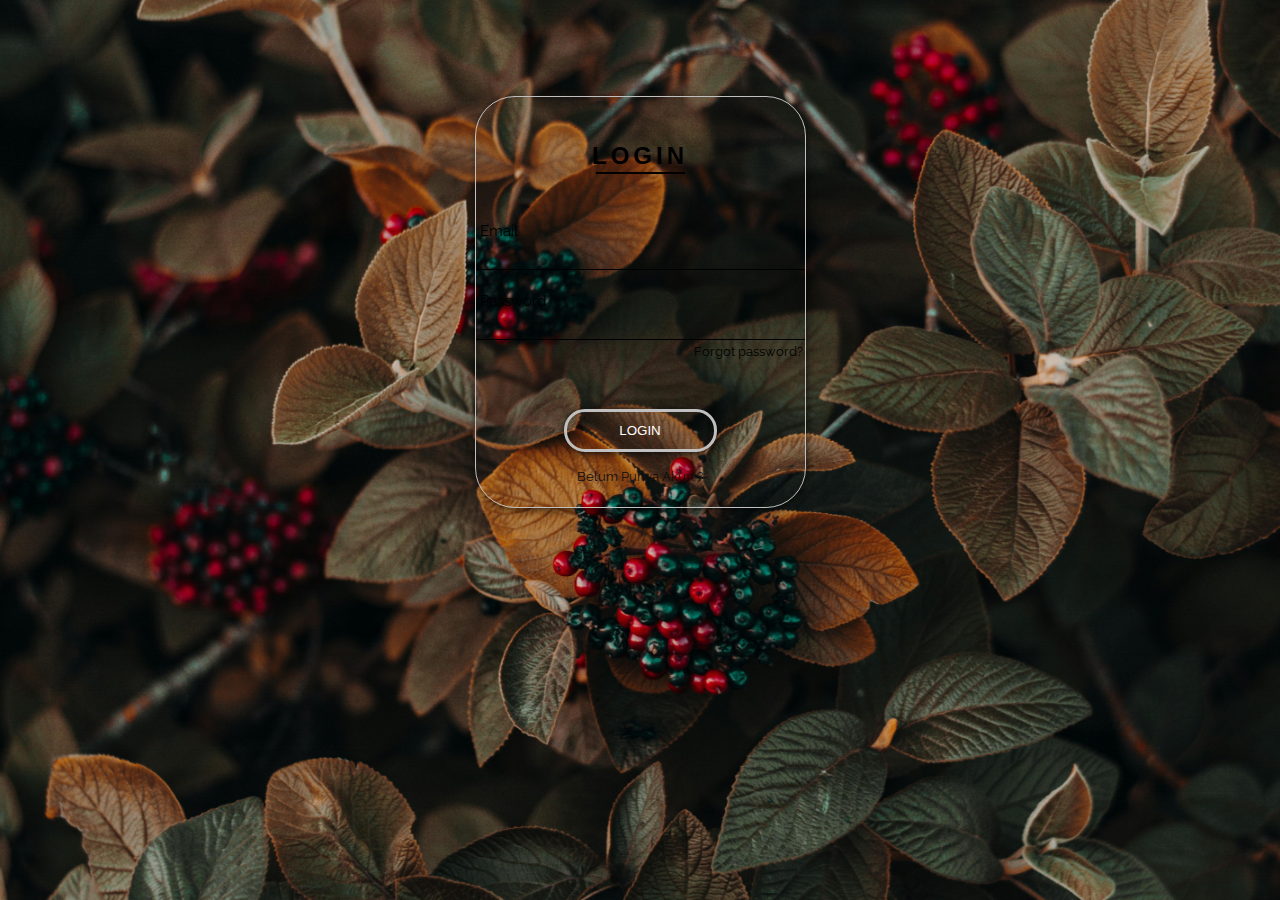
==== sign-in/index.html @ 2c4f3bcf "Add files via upload" ====
<!DOCTYPE html>
<html>

<head>
  <title>Login</title>
  <link href="https://fonts.googleapis.com/css?family=Raleway" rel="stylesheet">
  <style>
    #card {
      background: transparent;
      border: 1px solid silver;
      border-radius: 40px;
      box-shadow: 1px 2px 8px rgba(0.65, 0.65, 0.65, 0.65);
      height: 410px;
      margin: 6rem auto 8.1rem auto;
      width: 329px;
    }

    body {
      background-image: url(pexels-irina-iriser-1379640.jpg);
      background-repeat: no-repeat;
      background-position: center;
      background-size: cover;
      background-attachment: fixed;
    }

    #card-content {
      padding: 12px 44px;
    }

    #card-title {
      font-family: "Raleway Thin", sans-serif;
      letter-spacing: 4px;
      padding-bottom: 23px;
      padding-top: 13px;
      text-align: center;
    }

    .underline-title {
      background-color: black;
      height: 2px;
      margin: -1.1rem auto 0 auto;
      width: 89px;
    }

    a {
      text-decoration: none;
    }

    label {
      font-family: "Raleway", sans-serif;
      font-size: 11pt;
    }

    #forgot-pass {
      color: #000000;
      font-family: "Raleway", sans-serif;
      font-size: 10pt;
      margin-top: 3px;
      text-align: right;
    }

    .form {
      align-items: left;
      display: flex;
      flex-direction: column;
    }

    .form-border {
      background-color: #000000;
      height: 1px;
      width: 100%;
    }

    .form-content {
      background: transparent;
      border: none;
      outline: none;
      padding-top: 14px;
    }

    #signup {
      color: #0c0e0d;
      font-family: "Raleway", sans-serif;
      font-size: 10pt;
      margin-top: 16px;
      text-align: center;
    }

    #submit-btn {
      background: transparent;
      border: solid silver;
      border-radius: 21px;
      box-shadow: 0px 1px 8px #080909;
      cursor: pointer;
      color: white;
      font-family: "Raleway SemiBold", sans-serif;
      height: 42.3px;
      margin: 0 auto;
      margin-top: 50px;
      transition: 0.25s;
      width: 153px;
    }

    #submit-btn:hover {
      box-shadow: 0px 1px 18px #111412;
    }
  </style>
</head>

<body>
  <div id="card">
    <div id="card-content">
      <div id="card-title">
        <h2>LOGIN</h2>
        <div class="underline-title"></div>
      </div>
    </div>
    <form method="post" class="form">
      <label for="user-email" style="padding-top:13px">&nbsp;Email</label>
      <input id="user-email" class="form-content" type="email" name="email" autocomplete="on" required />
      <div class="form-border"></div>
      <label for="user-password" style="padding-top:22px">&nbsp;Password</label>
      <input id="user-password" class="form-content" type="password" name="password" required />
      <div class="form-border"></div>
      <a href="#">
        <legend id="forgot-pass">Forgot password?</legend>
      </a>
      <input id="submit-btn" type="submit" name="submit" value="LOGIN" /><a href="register.html" id="signup">Belum Punya Akun ?</a>
    </form>
  </div>
</body>

</html>
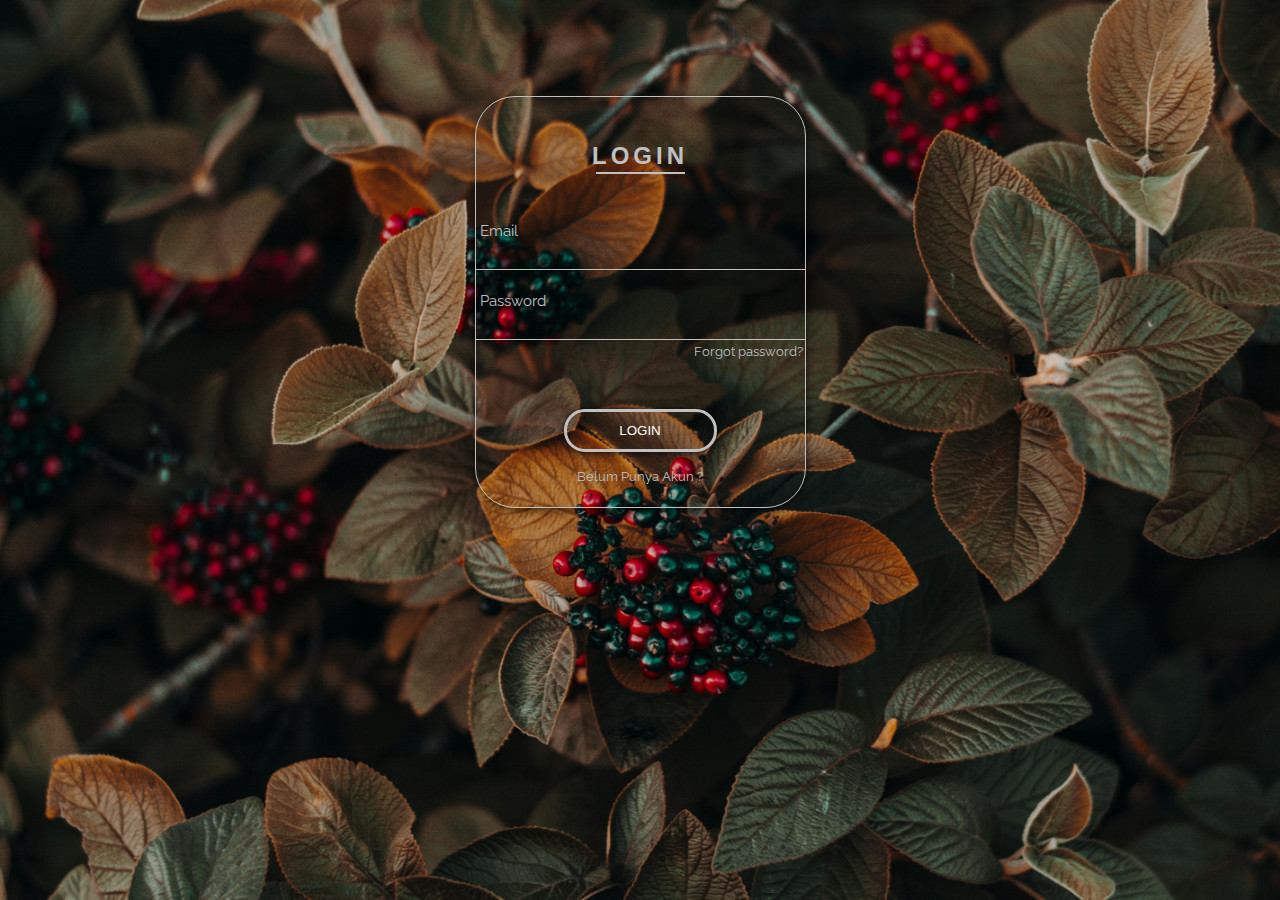
==== commit 7752b8bf: "Add files via upload" ====
--- a/sign-in/index.html
+++ b/sign-in/index.html
@@ -28,6 +28,7 @@
     }
 
     #card-title {
+      color: silver;
       font-family: "Raleway Thin", sans-serif;
       letter-spacing: 4px;
       padding-bottom: 23px;
@@ -36,10 +37,11 @@
     }
 
     .underline-title {
-      background-color: black;
+      background-color: silver;
       height: 2px;
       margin: -1.1rem auto 0 auto;
       width: 89px;
+      text-align: center;
     }
 
     a {
@@ -52,7 +54,7 @@
     }
 
     #forgot-pass {
-      color: #000000;
+      color: silver;
       font-family: "Raleway", sans-serif;
       font-size: 10pt;
       margin-top: 3px;
@@ -60,13 +62,14 @@
     }
 
     .form {
+      color: silver;
       align-items: left;
       display: flex;
       flex-direction: column;
     }
 
     .form-border {
-      background-color: #000000;
+      background-color: silver;
       height: 1px;
       width: 100%;
     }
@@ -79,7 +82,7 @@
     }
 
     #signup {
-      color: #0c0e0d;
+      color: silver;
       font-family: "Raleway", sans-serif;
       font-size: 10pt;
       margin-top: 16px;
